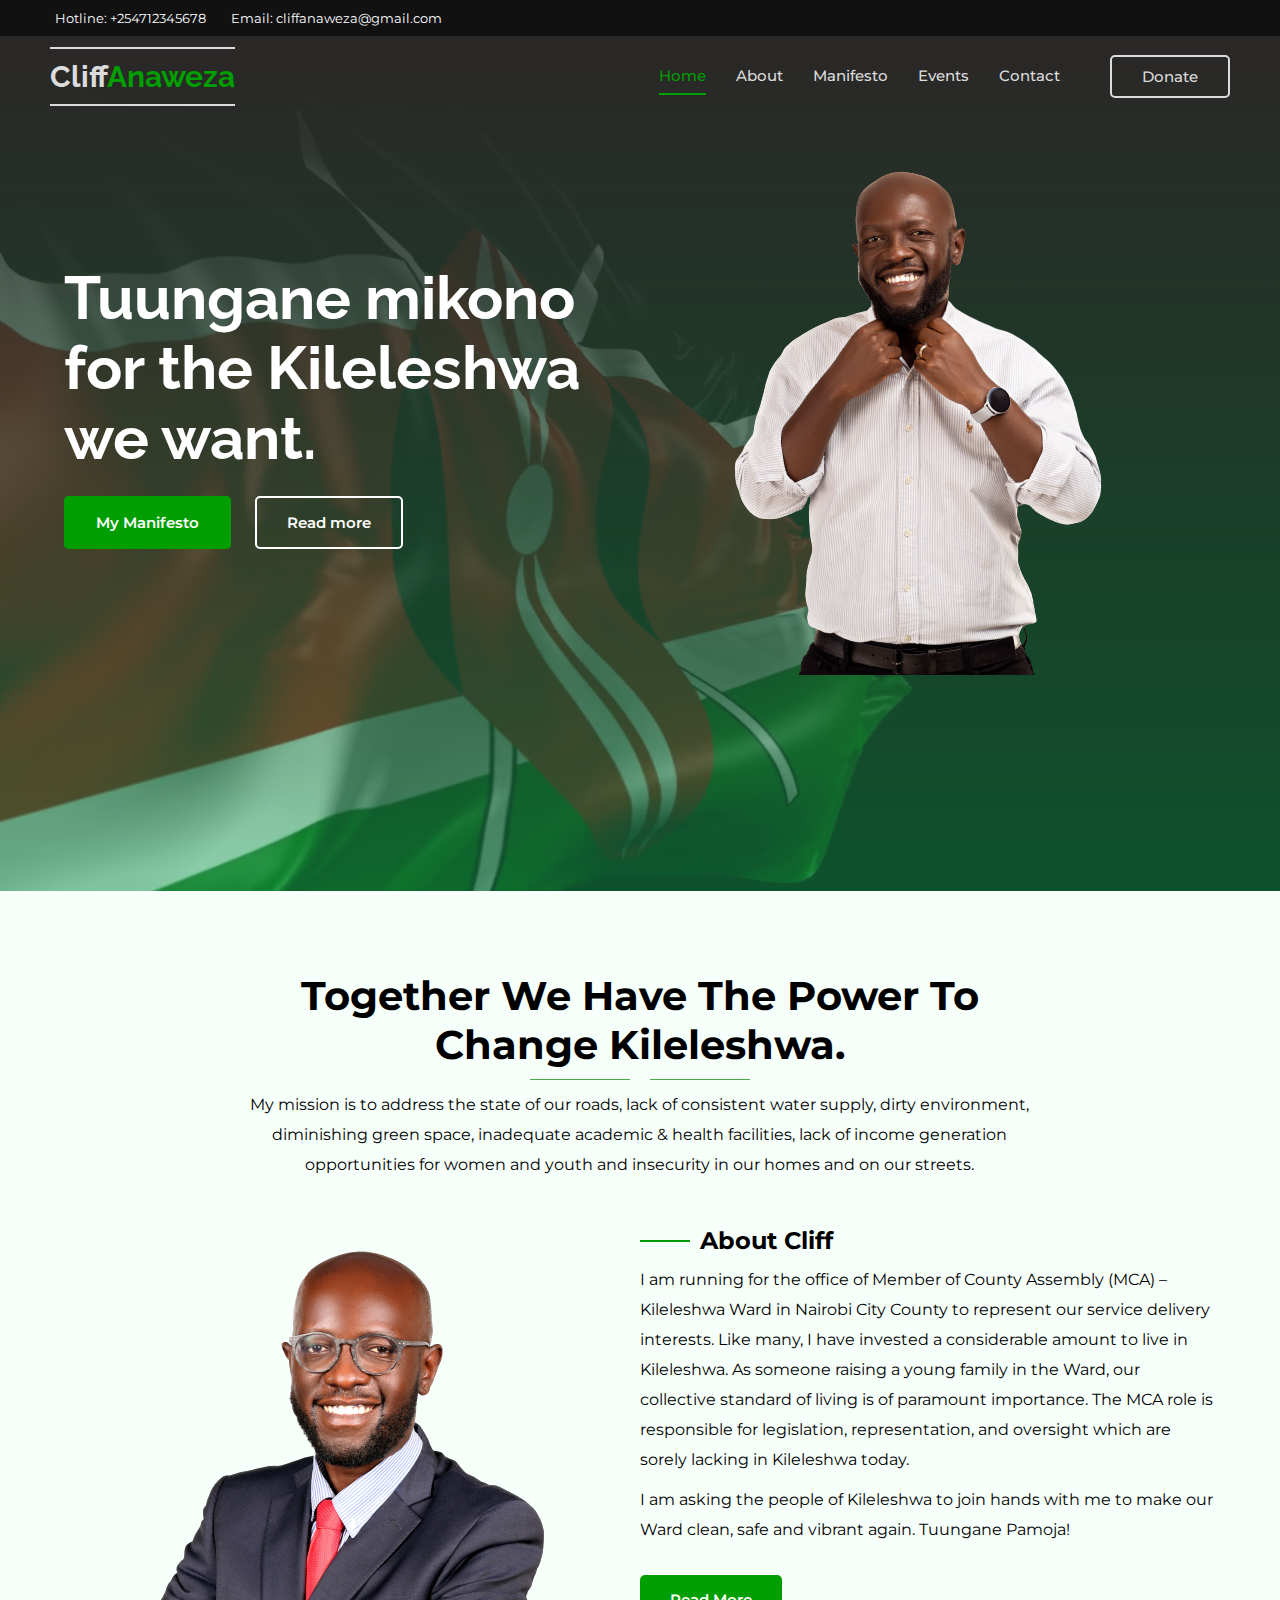
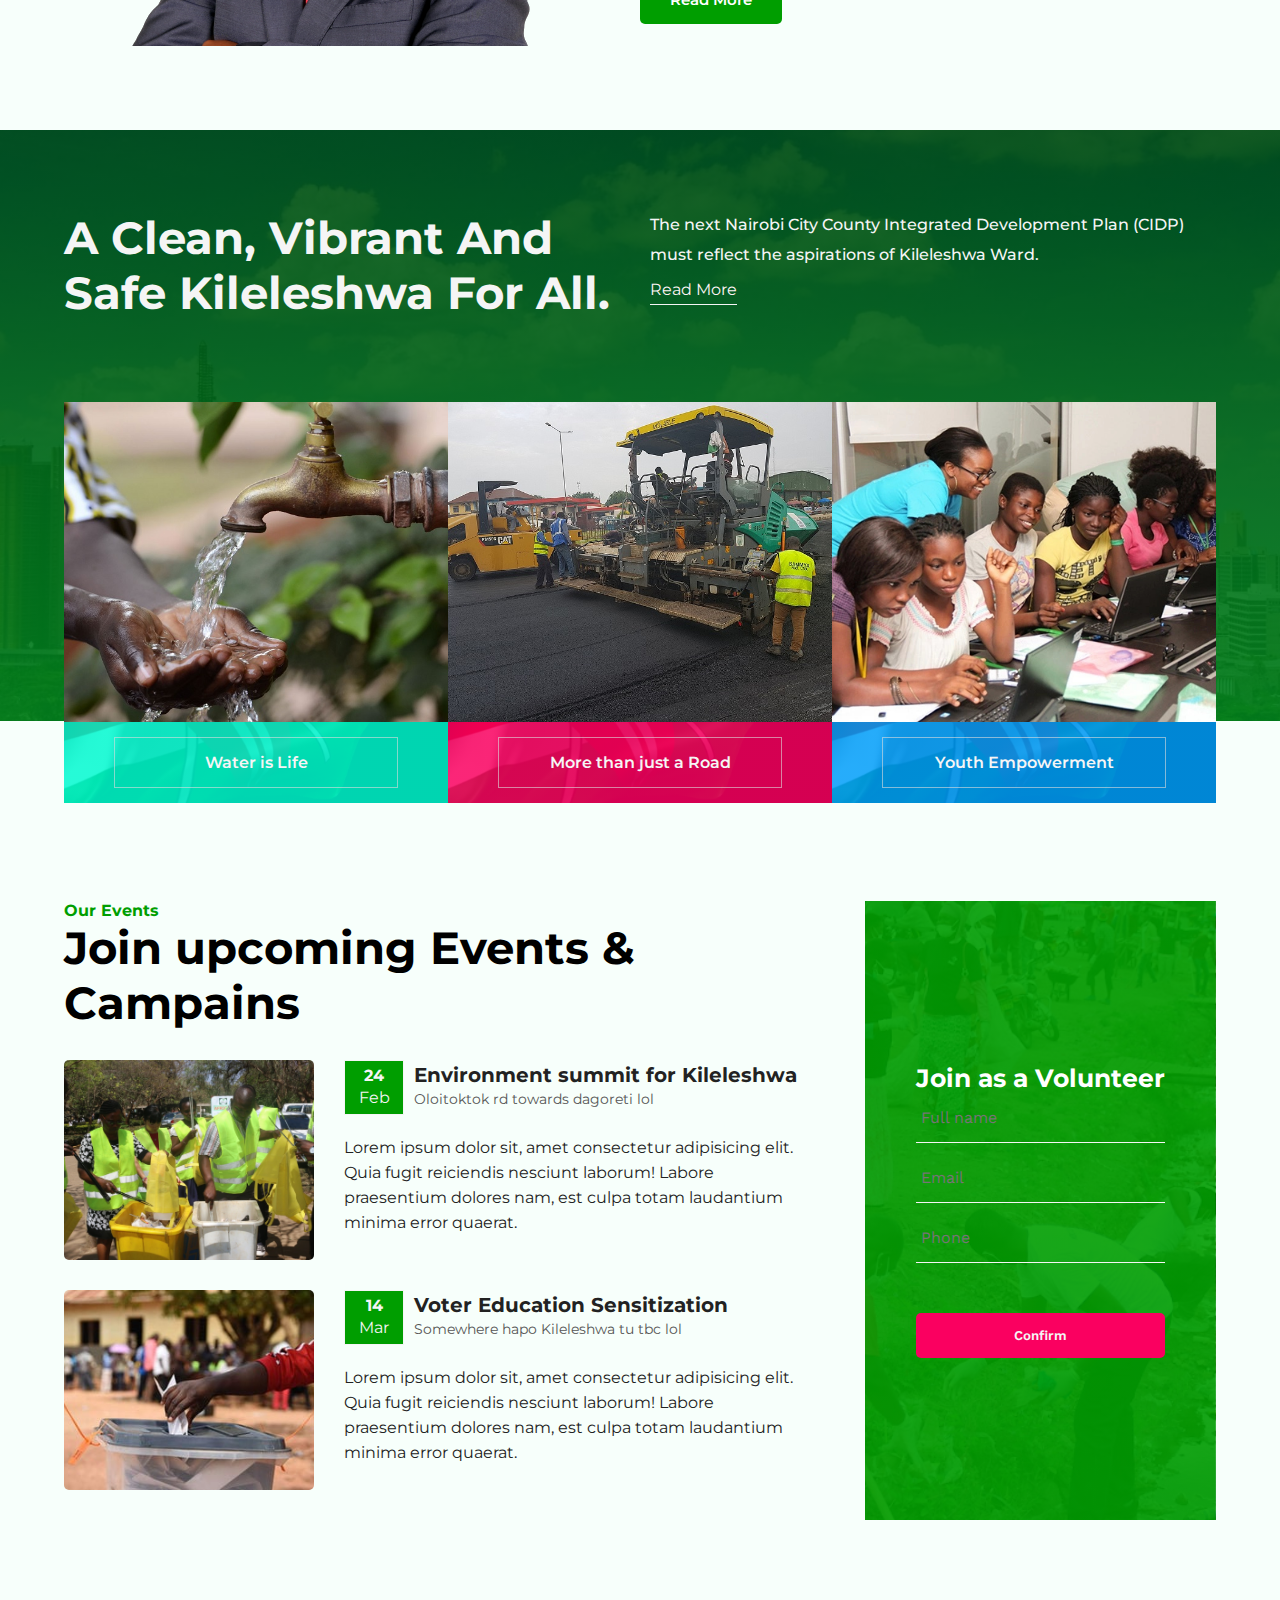
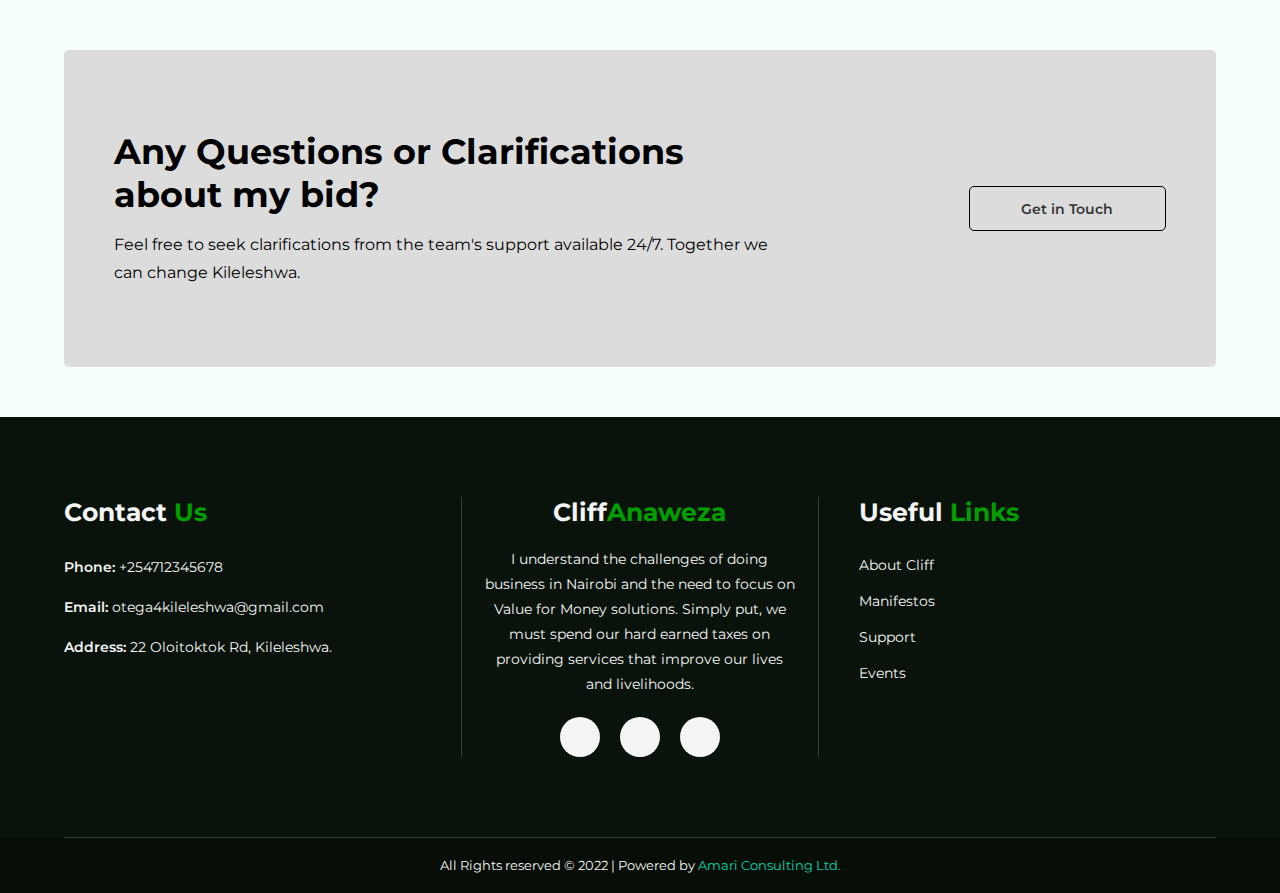
==== index.html @ 1479aec9 "Site upload" ====
<!DOCTYPE html>
<html lang="en">
<head>
    <meta charset="UTF-8">
    <meta http-equiv="X-UA-Compatible" content="IE=edge">
    <meta name="viewport" content="width=device-width, initial-scale=1.0">
    <title>Otega Anaweza</title>
    <link rel="stylesheet" href="Css/home.css">
    <link rel="stylesheet" href="https://unicons.iconscout.com/release/v4.0.0/css/line.css">
</head>
<body>
       <div class="topbar">
              <div class="left-content">
                     <div class="hotline">
                            <span><i class="uil uil-phone"></i></span>
                            <p>Hotline: +254712345678</p>
                     </div>
                     <div class="email">
                            <span><i class="uil uil-envelope"></i></span>
                            <p>Email: cliffanaweza@gmail.com</p>
                     </div>
              </div>
              <div class="right-content">
                     <ul>
                          <li><a href=""><i class="uil uil-facebook-f"></i></a></li>
                          <li><a href=""><i class="uil uil-twitter"></i></a></li>
                          <li><a href=""><i class="uil uil-instagram"></i></a></li>
                     </ul>
              </div>
       </div>
      <div class="donate-container">
             <div class="donate-modal">
                    <div class="close-btn">
                           <i class="uil uil-times"></i>
                    </div>
                    <div class="modal-image-section">
                           <img src="src/mpesa.png" alt="">
                    </div>
                    <div class="modal-description">
                           <h2>You can Contribute through the following Mpesa Till Number:</h2>
                            <h1>9041267</h1>
                    </div>
             </div>
      </div>
       <div class="landing">
             <header>
                 <div class="logo">
                         <h2>Cliff<span>Anaweza</span></h2>
                 </div>
                 <nav>
                        <ul>
                            <li class="active"><a href="">Home</a></li>
                            <li><a href="about.html">About</a></li>
                            <li><a href="manifestos.html">Manifesto</a></li>
                            <li><a href="events.html">Events</a></li>
                            <li><a href="contact.html">Contact</a></li>

                        </ul>

                        <div class="donate-btn">
                               <a href="#">Donate</a>
                        </div>
                 </nav>
                 <div class="navTrigger">
                    <i></i>
                    <i></i>
                    <i></i>
                 </div>
            </header>

            <div class="landing-content">
                    <div class="landing-content-inner">
                        <div class="content-column">
                              <div class="content-column-inner">
                                    <h1>Tuungane mikono for the Kileleshwa we want.</h1>
                                    <div class="action-btns">
                                            <a class="manifesto" href="manifestos.html">My Manifesto</a>
                                            <a class="read" href="about.html">Read more</a>
                                    </div>
                              </div>

                        </div>
                        <div class="content-column-image">
                            <img src="src/cliff-1.png" alt="">
                        </div>
                    </div>
            </div>
       </div>

       <section id="intro">
             <div class="inner-row">
                    <div class="header-title">
                            <h2>Together we have the power to change Kileleshwa.</h2>
                            <div class="line-separator">
                                   <span></span>
                                   <i class="uil uil-bookmark"></i>
                                   <span></span>
                            </div>
                            <p>My mission is to address the state of our roads, lack of consistent water supply, dirty environment, diminishing green space, inadequate academic & health facilities, lack of income generation opportunities for women and youth and insecurity in our homes and on our streets.</p>
                    </div>
                    <div class="intro-content-row">
                           <div class="image-column">
                                  <img src="src/cliff-2.png" alt="">
                           </div>
                           <div class="description-column">
                                  <div class="description-column-inner">
                                         <div class="intro-text">
                                                <span></span>
                                                <h2>About Cliff</h2>
                                         </div>
                                         <p>I am running for the office of Member of County Assembly (MCA) – Kileleshwa Ward in Nairobi City County to represent our service delivery interests. Like many, I have invested a considerable amount to live in Kileleshwa. As someone raising a young family in the Ward, our collective standard of living is of paramount importance. The MCA role is responsible for legislation, representation, and oversight which are sorely lacking in Kileleshwa today.
                                         </p>
                                         <p>I am asking the people of Kileleshwa to join hands with me to make our Ward clean, safe and vibrant again. Tuungane Pamoja!</p>

                                         <div class="btn-section">
                                                <a href="about.html">Read More <span><i class="uil uil-arrow-right"></i></span></a>
                                         </div>
                                  </div>
                           </div>
                    </div>
             </div>
       </section>

       <section id="manifestos">
              <div class="inner-row">
                      <div class="top-part">
                             <h2>A clean, vibrant and safe Kileleshwa for all.</h2>
                             <div class="right-side">
                                    <p>The next Nairobi City County Integrated
                                          Development Plan (CIDP) must reflect the
                                          aspirations of Kileleshwa Ward.</p>
                                     <div class="btn-side">
                                            <a href="">Read More <span><i class="uil uil-arrow-right"></i></span></a>
                                     </div>
                             </div>
                      </div>
                      <div class="below-part">
                             <div class="manifesto-column">
                                    <div class="manifesto-image">
                                           <img src="src/manifesto-1.jpg" alt="">
                                    </div>
                                    <div class="manifesto-title">
                                           <a href="manifestos.html">Water is Life</a>
                                    </div>
                             </div>
                             <div class="manifesto-column">
                                   <div class="manifesto-image">
                                          <img src="src/manifesto-2.jpg" alt="">
                                   </div>
                                   <div class="manifesto-title">
                                          <a href="manifestos.html">More than just a Road</a>
                                   </div>
                            </div>
                            <div class="manifesto-column">
                                   <div class="manifesto-image">
                                          <img src="src/manifesto-3.jpg" alt="">
                                   </div>
                                   <div class="manifesto-title">
                                          <a href="manifestos.html">Youth Empowerment</a>
                                   </div>
                            </div>
                      </div>
              </div>
       </section>
       <section id="events">
              <div class="inner-row">
                     <div class="events-content-row">
                            <div class="events-column">
                                   <div class="events-intro">
                                          <h4>Our Events</h4>
                                          <h1>Join upcoming Events & Campains</h1>
                                   </div>
                                   <div class="event-moja">
                                          <div class="image-side">
                                                <img src="src/event-2.jpg.crdownload" alt="">
                                          </div>
                                          <div class="description-side">
                                                 <div class="description-head">
                                                         <div class="date">
                                                                <h4>24</h4>
                                                                <p>Feb</p>
                                                         </div>
                                                         <a href="events.html" class="head-title">
                                                                <h3>Environment summit for Kileleshwa</h3>
                                                                <p>Oloitoktok rd towards dagoreti lol</p>
                                                         </a>
                                                 </div>
                                                 <p>Lorem ipsum dolor sit, amet consectetur adipisicing elit. Quia fugit reiciendis nesciunt laborum! Labore praesentium dolores nam, est culpa totam laudantium minima error quaerat.</p>
                                          </div>
                                   </div>
                                   <div class="event-moja">
                                          <div class="image-side">
                                                <img src="src/event-1.jpg" alt="">
                                          </div>
                                          <div class="description-side">
                                                 <div class="description-head">
                                                         <div class="date">
                                                                <h4>14</h4>
                                                                <p>Mar</p>
                                                         </div>
                                                         <a href="events.html" class="head-title">
                                                                <h3>Voter Education Sensitization</h3>
                                                                <p>Somewhere hapo Kileleshwa tu tbc lol</p>
                                                         </a>
                                                 </div>
                                                 <p>Lorem ipsum dolor sit, amet consectetur adipisicing elit. Quia fugit reiciendis nesciunt laborum! Labore praesentium dolores nam, est culpa totam laudantium minima error quaerat.</p>
                                          </div>
                                   </div>
                            </div>

                            <div class="volunteer-section">
                                  <div class="volunteer-inner">
                                   <h3>Join as a Volunteer</h3>
                                   <div class="volunteer-form">
                                          <form action="" method="post">
                                                 <div class="form-row">
                                                        <input type="text" class='form-control' placeholder="Full name">
                                                 </div>
                                                 <div class="form-row">
                                                        <input type="email" class='form-control' placeholder="Email">
                                                 </div>
                                                 <div class="form-row">
                                                        <input type="text" class='form-control' placeholder="Phone">
                                                 </div>
                                                 <div class="form-submit">
                                                        <button type="submit">Confirm</button>
                                                 </div>
                                          </form>
                                   </div>
                                  </div>
                            </div>
                     </div>
              </div>
       </section>

       <section id="contact-action">
              <div class="inner-row">
                      <div class="contact-action-content">
                             <div class="action-inner">
                                   <h2>Any Questions or Clarifications about my bid?</h2>
                                   <p>Feel free to seek clarifications from the team's support available 24/7. Together we can change Kileleshwa.</p>
                             </div>

                             <div class="btn-submit">
                                    <a href="contact.html">Get in Touch</a>
                             </div>
                      </div>
              </div>
       </section>

       <footer>
              <div class="inner-row">
                     <div class="footer-content">
                            <div class="footer-column">
                                   <h2>Contact <span>Us</span></h2>
                                   <p><span>Phone: </span>+254712345678</p>
                                   <p><span>Email: </span>otega4kileleshwa@gmail.com</p>
                                   <p><span>Address: </span>22 Oloitoktok Rd, Kileleshwa.</p>
                            </div>
                            <div class="footer-column">
                                   <h2>Cliff<span>Anaweza</span></h2>
                                   <p>I understand the challenges of doing business in Nairobi and the need to focus on Value for Money solutions. Simply put, we must spend our hard earned taxes on providing services that improve our lives and livelihoods.</p>
                                   <div class="social-media">
                                          <ul>
                                                 <li><a href=""><i class="uil uil-facebook-f"></i></a></li>
                                                 <li><a href=""><i class="uil uil-twitter"></i></a></li>
                                                 <li><a href=""><i class="uil uil-instagram"></i></a></li>
                                          </ul>
                                   </div>
                            </div>
                            <div class="footer-column">
                                   <h2>Useful <span>Links</span></h2>
                                   <div class="useful-links">
                                          <ul>
                                                 <li><a href="about.html">About Cliff</a></li>
                                                 <li><a href="manifestos.html">Manifestos</a></li>
                                                 <li><a href="contact.html">Support</a></li>
                                                 <li><a href="events.html">Events</a></li>
                                          </ul>
                                   </div>
                            </div>
                     </div>
              </div>
       </footer>
       <div class="copyright-section">
              <p>All Rights reserved &copy; 2022 | Powered by <a href="https://www.amariconsult.com/">Amari Consulting Ltd.</a></p>
       </div>
       <script src="Js/main.js"></script>
</body>
</html>
---- Css/home.css ----
@import url('https://fonts.googleapis.com/css2?family=Montserrat:wght@400;500;600&family=Raleway:wght@600;700&family=Work+Sans:wght@300;400;500&display=swap');

*{
    margin:0;
    padding:0;
    box-sizing: border-box;
}
body{
    font-family: "Montserrat";
    background:rgb(247, 255, 251);
}
ul{
    list-style: none;
}
a{
    text-decoration: none;
}


.topbar{
    background:#111;
    display:flex;
    justify-content: space-between;
    color:white;
    align-items: center;
    padding:10px 50px;
}
.topbar .left-content{
    display:flex;
    gap:20px;
}
.left-content .hotline,
.left-content .email{
    display: flex;
    align-items: center;
    gap: 5px;
}
.left-content span{
    font-size:20px;
}
.left-content p{
    font-size:13px;
}

.right-content ul{
    display:flex;
    gap:20px;
}
.right-content ul li a{
    color:whitesmoke;
}

header{
    width:100%;
    height:80px;
    padding:0 50px;
    display:flex;
    justify-content: space-between;
    position:relative;
}

header.onScroll{
    width:100%;
    height:90px;
    padding:0 50px;
    display:flex;
    justify-content: space-between;
    background:rgba(26, 23, 23, 0.97);
    position:fixed;
    top:0;
    z-index:9;
    box-shadow: 0px 1px 3px -1px rgb(56, 54, 54);
}
header .logo{
    height:80px;
    display:flex;
    align-items: center;
}
header .logo h2{
    font-family: "Raleway";
    border-top: 2px solid;
    border-bottom: 2px solid;
    padding:10px 0;
    font-size:30px;
    font-weight: bold;
    color:gainsboro;
}
.logo h2 span{
    color:rgb(0, 158, 0);
}

.landing{
    width:100%;
    height:95vh;
    background:linear-gradient(rgba(44, 40, 40, 0.97), rgba(27, 163, 88, 0.5)), url("../src/flag.png") no-repeat;
    background-position: center;
    background-size: cover;
    overflow: hidden;
}

header nav{
    display:flex;
    gap:50px;
    align-items: center;
}
header nav ul{
    display:flex;
    gap: 30px;
   line-height: 80px;
}
header nav ul li a{
    color:gainsboro;
    font-weight: 500;
    font-size:15px;
    position: relative;
}
header nav ul li a:hover,
header nav ul li.active a{
    color:rgb(0, 158, 0);
}

header nav ul li a::after{
    content:"";
    width:0;
    height:2px;
    display:block;
    background:rgb(0, 158, 0);
    position:absolute;
    bottom:-10px;
}
header nav ul li a:hover::after{
    width:100%;
    transition:all 0.5s ease;
    -webkit-transition:all 0.5s ease;
    -moz-transition:all 0.5s ease;
    -ms-transition:all 0.5s ease;
    -o-transition:all 0.5s ease;
}
header nav ul li.active a::after{
    width:100%;
}
header nav .donate-btn{
    border:2px solid gainsboro;
    border-radius: 5px;
    -webkit-border-radius: 5px;
    -moz-border-radius: 5px;
    -ms-border-radius: 5px;
    -o-border-radius: 5px;
    cursor: pointer;
    transition: background 0.5s ease-in-out;
    -webkit-transition: background 0.5s ease-in-out;
    -moz-transition: background 0.5s ease-in-out;
    -ms-transition: background 0.5s ease-in-out;
    -o-transition: background 0.5s ease-in-out;
}
.donate-btn:hover{
    background:rgb(0, 158, 0);
    border:2px solid rgb(0, 158, 0);
}
.donate-btn a{
    padding:10px 30px;
    display:block;
    font-size:15px;
    color:gainsboro;
    font-weight: 500;
}

.donate-container{
    position:fixed;
    top:0;
    left:0;
    bottom:0;
    right:0;
    background:linear-gradient(rgba(214, 214, 214, 0.8),rgba(199, 199, 199, 0.8));
    display:none;
    justify-content: center;
    align-items: center;
    z-index: 99;
}
.donate-container .donate-modal{
    display:grid;
    grid-template-columns: repeat(2,1fr);
    width:600px;
    height:400px;
    background:#fff;
    border-radius: 10px;
    -webkit-border-radius: 10px;
    -moz-border-radius: 10px;
    -ms-border-radius: 10px;
    -o-border-radius: 10px;
    position:relative;
}
.donate-modal .modal-image-section,
.donate-modal {
    display:flex;
    align-items: center;
}
.donate-modal .modal-image-section img{
    width:100%;
}
.donate-modal .close-btn{
     position:absolute;
     right:10px;
     top:10px;
     cursor: pointer;
}
.donate-modal .close-btn i{
    font-size:25px;
}
.donate-modal .modal-description{
     padding:0 20px;
}
.donate-modal .modal-description h2{
    font-size: 18px;
    margin-bottom: 10px;
}
.donate-modal .modal-description h1{
    color:rgb(0, 158, 0);
}

@media(max-width:700px){
    .donate-container .donate-modal{
        width:90%;
        grid-template-columns: repeat(1,1fr);
    }
    .donate-modal .modal-image-section img{
        width:40%;
        margin:auto;
    }
    .donate-modal .modal-description{
        padding:0;
        text-align: center;
        width:90%;
        margin:auto;
    }
}




.landing-content{
    height:100%;
    overflow: hidden;
}
.landing-content .content-column-image{
    text-align: center;
}
.landing-content-inner{
    width:90%;
    margin:auto;
    display:grid;
    grid-template-columns: repeat(2,1fr);
}
.landing-content .content-column{
    display:flex;
    align-items: center;
}
.landing-content .content-column h1{
    font-size:60px;
    font-family: "Raleway";
    color:rgb(255, 255, 255);
}
.content-column .action-btns{
    display:block;
    margin-top:40px;
}
.action-btns a{
    padding:15px 30px;
    margin-right: 20px;
    border-radius: 5px;
    -webkit-border-radius: 5px;
    -moz-border-radius: 5px;
    -ms-border-radius: 5px;
    -o-border-radius: 5px;
    color:white;
    font-size:15px;
}
.action-btns .manifesto{
    background: rgb(0, 158, 0);
    border:2px solid rgb(0, 158, 0);
    font-weight: 600;
    transition:all 0.5s ease;
    -webkit-transition:all 0.5s ease;
    -moz-transition:all 0.5s ease;
    -ms-transition:all 0.5s ease;
    -o-transition:all 0.5s ease;
}
.action-btns .read{
    border:2px solid rgb(255, 255, 255);
    font-weight: 600;
    transition:all 0.5s ease;
    -webkit-transition:all 0.5s ease;
    -moz-transition:all 0.5s ease;
    -ms-transition:all 0.5s ease;
    -o-transition:all 0.5s ease;
}
.action-btns .manifesto:hover{
    border:2px solid rgb(255, 255, 255);
    background:transparent;
}
.action-btns .read:hover{
    background: rgb(0, 158, 0);
    border:2px solid rgb(0, 158, 0);
}

.navTrigger{
    cursor: pointer;
    width:30px;
    height:25px;
    margin:auto;
    position:absolute;
    right:20px;
    top:30px;
    display: none;
    z-index:99;
}
.navTrigger i{
    background:#fff;
    width:100%;
    content: "";
    display:block;
    height:4px;
    border-radius: 2px;
    -webkit-border-radius: 2px;
    -moz-border-radius: 2px;
    -ms-border-radius: 2px;
    -o-border-radius: 2px;
}
.navTrigger i:nth-child(1){
    animation:outTp 0.8s backwards;
    -webkit-animation:outTp 0.8s backwards;
    animation-direction: reverse;
}
.navTrigger i:nth-child(2){
    margin:5px 0;
    animation:outMd 0.8s backwards;
    -webkit-animation:outMd 0.8s backwards;
    animation-direction: reverse;
}
.navTrigger i:nth-child(3){
    animation:outBtm 0.8s backwards;
    -webkit-animation:outBtm 0.8s backwards;
    animation-direction: reverse;
}
.navTrigger.active i:nth-child(1) {
    -webkit-animation: inTp 0.8s forwards;
    animation: inTp 0.8s forwards;
}

.navTrigger.active i:nth-child(2) {
    -webkit-animation: inMd 0.8s forwards;
    animation: inMd 0.8s forwards;
}

.navTrigger.active i:nth-child(3) {
    -webkit-animation: inBtm 0.8s forwards;
    animation: inBtm 0.8s forwards;
}
/*Keyframes*/
@keyframes inMd {
    50% {
        transform: rotate(0deg);
    }
    100% {
        transform: rotate(45deg);
    }
}

@keyframes outMd {
    50% {
        transform: rotate(0deg);
    }
    100% {
        transform: rotate(45deg);
    }
}

@keyframes inTp {
    0% {
        transform: translateY(0px) rotate(0deg);
    }
    50% {
        transform: translateY(9px) rotate(0deg);
    }
    100% {
        transform: translateY(9px) rotate(135deg);
    }
}

@keyframes outTp {
    0% {
        transform: translateY(0px) rotate(0deg);
    }
    50% {
        transform: translateY(9px) rotate(0deg);
    }
    100% {
        transform: translateY(9px) rotate(135deg);
    }
}


@keyframes inBtm {
    0% {
        transform: translateY(0px) rotate(0deg);
    }
    50% {
        transform: translateY(-9px) rotate(0deg);
    }
    100% {
        transform: translateY(-9px) rotate(135deg);
    }
}

@keyframes outBtm {
    0% {
        transform: translateY(0px) rotate(0deg);
    }
    50% {
        transform: translateY(-9px) rotate(0deg);
    }
    100% {
        transform: translateY(-9px) rotate(135deg);
    }
}

@media(max-width:920px){
    .navTrigger{
        display:block;
    }
    .landing-content-inner{
        grid-template-columns: repeat(1,1fr);
    }
    .landing-content .content-column{
        text-align: center;
        padding-top:80px;
    }

    header nav{
         position:fixed;
         top:0;
         bottom: 0;
         right:0;
         left:0;
         background:#111;
         justify-content: center;
         flex-direction: column;
         opacity: 0;
         z-index:-1;
    }
    header nav.show{
         opacity: 1;
         z-index: 9;
         transition:opacity 0.5s ease;
         -webkit-transition:opacity 0.5s ease;
         -moz-transition:opacity 0.5s ease;
         -ms-transition:opacity 0.5s ease;
         -o-transition:opacity 0.5s ease;
}
    header nav ul{
        display:block;
        text-align: center;
    }
    header nav ul li a::after{
        display: flex;
        justify-content: center;
        left:50%;
        transform:translateX(-50%)    ;
        -webkit-transform:translateX(-50%)    ;
        -moz-transform:translateX(-50%)    ;
        -ms-transform:translateX(-50%)    ;
        -o-transform:translateX(-50%)    ;
}
}

@media(max-width:600px){
    header .logo h2{
        font-size:20px;
        border-top: 1px solid;
        border-bottom: 1px solid;
    }
    .topbar{
        display:none;
    }
    .landing-content .content-column h1{
        font-size:40px;
    }
    .landing-content .content-column-image,
    .content-column-image img{
        width:100%;
    }
    .landing-content .content-column{
        text-align: center;
        padding-top:40px;
    }
    .content-column .action-btns{
        margin-top: 20px;
    }
    .action-btns a{
        display:block;
        width:150px;
        margin:10px auto;
        font-size:12px;
    }
}
#intro{
    padding:80px 0;
}
.inner-row{
    width:90%;
    margin:auto;
}

.header-title{
    text-align: center;
}
.header-title h2{
    font-size: 40px;
    text-transform: capitalize;
    width:800px;
    margin:auto;
}
.line-separator{
    display:flex;
    align-items: center;
    justify-content: center;
    margin:10px 0;
}
.line-separator span{
    width:100px;
    height:1px;
    background:rgba(0, 128, 0, 0.7);;
    border-radius: 50px;
    -webkit-border-radius: 50px;
    -moz-border-radius: 50px;
    -ms-border-radius: 50px;
    -o-border-radius: 50px;
}
.line-separator i{
    color:rgba(0, 128, 0, 0.7);
    margin:0 10px;
}
.header-title p{
    width:70%;
    margin:auto;
    line-height: 30px;
}

.intro-content-row{
    display: grid;
    grid-template-columns: repeat(2,1fr);
    margin-top: 20px;
}
.intro-content-row .image-column{
    text-align: center;
}
.intro-content-row .description-column{
    display:flex;
    align-items: center;
}
.description-column .intro-text{
    display:flex;
    align-items:center;
    gap:10px;
}
.intro-text span{
    width:50px;
    height:2px;
    background:rgb(0, 158, 0);
}
.description-column p{
    font-size:16px;
    line-height: 30px;
    margin-top:10px;
}
.btn-section{
    display:block;
    margin-top: 30px;
}
.btn-section a{
    padding:15px 30px;
    border-radius: 5px;
    -webkit-border-radius: 5px;
    -moz-border-radius: 5px;
    -ms-border-radius: 5px;
    -o-border-radius: 5px;
    color:white;
    font-size:15px;
    background: rgb(0, 158, 0);
    font-weight: 600;
    transition:all 0.5s ease;
    -webkit-transition:all 0.5s ease;
    -moz-transition:all 0.5s ease;
    -ms-transition:all 0.5s ease;
    -o-transition:all 0.5s ease;
    display:inline-flex;
    align-items: center;
}
.btn-section a span{
    font-size: 20px;
    transition:all 0.5s linear;
    -webkit-transition:all 0.5s linear;
    -moz-transition:all 0.5s linear;
    -ms-transition:all 0.5s linear;
    -o-transition:all 0.5s linear;
}
.btn-section a:hover span{
    margin-left:5px;
}
@media(max-width:850px){
    .header-title h2{
        width:90%;
    }
    .intro-content-row{
        grid-template-columns: repeat(1,1fr);
        gap:20px;
    }
}
@media(max-width:480px){
    .intro-content-row .image-column img{
        width:100%;
    }
    .header-title h2,
    .header-title p{
        width:100%;
    }
    .intro-content-row{
        text-align: center;
    }
    .description-column .intro-text{
        justify-content: center;
    }
}

#manifestos{
    padding:20px 0 0;
    background:linear-gradient(rgba(0, 78, 17, 0.9), rgba(0,129,28,0.9)), url("../src/background-1.jpg") no-repeat;
    background-size: cover;
    background-position: center;
    position:relative;
}

.top-part{
    display: grid;
    grid-template-columns: repeat(2,1fr);
    color:whitesmoke;
    gap:20px;
    margin-top: 60px;
}
.top-part h2{
     font-size:45px;
     text-transform: capitalize;
}
.top-part .right-side p{
    font-size:16px;
    font-weight: 500;
    line-height: 30px;
    margin-bottom:10px;
}
.top-part .right-side a{
    color:rgb(255, 245, 245);
    padding-bottom:5px;
    border-bottom:1px solid whitesmoke;
}
.top-part .right-side a:hover i{
    padding-left:5px;
    transition:all 0.5s ease;
    -webkit-transition:all 0.5s ease;
    -moz-transition:all 0.5s ease;
    -ms-transition:all 0.5s ease;
    -o-transition:all 0.5s ease;
}
#manifestos img{
    width:100%;
    height: 100%;
    object-fit: cover;
    transition:all 0.5s ease;
    -webkit-transition:all 0.5s ease;
    -moz-transition:all 0.5s ease;
    -ms-transition:all 0.5s ease;
    -o-transition:all 0.5s ease;
}

.below-part{
    display:grid;
    grid-template-columns: repeat(3,1fr);
    position:relative;
    bottom:-82px;
}
.below-part .manifesto-image{
    height:320px;
    overflow: hidden;
}
.below-part .manifesto-title{
    text-align: center;
    padding:15px 50px;
}
.manifesto-title a{
    padding:15px 20px;
    border:1px solid rgba(220, 220, 220, 0.6);
    display: block;
    color:whitesmoke;
    font-weight: 600;
}
.manifesto-column:nth-child(1){
    background: linear-gradient(rgba(0, 250, 208, 0.85),rgba(0, 250, 208, 0.85)), url("../src/flag.png") no-repeat;
    background-size: cover;
    background-position: center;
}
.manifesto-column:nth-child(2){
    background: linear-gradient(rgba(250, 0, 96, 0.85),rgba(250, 0, 96, 0.85)), url("../src/flag.png") no-repeat;
    background-size: cover;
    background-position: center;
}
.manifesto-column:nth-child(3){
    background: linear-gradient(rgba(0, 158, 250, 0.85),rgba(0, 158, 250, 0.85)), url("../src/flag.png") no-repeat;
    background-size: cover;
    background-position: center;
}

.manifesto-column:hover .manifesto-image img{
    transform:scale(1.05);
    -webkit-transform:scale(1.05);
    -moz-transform:scale(1.05);
    -ms-transform:scale(1.05);
    -o-transform:scale(1.05);

}
.manifesto-column:hover{
    cursor: pointer;
}

@media(max-width:950px){
    .top-part{
        grid-template-columns: repeat(1,1fr);
    }
    .below-part{
        grid-template-columns: repeat(2,1fr);
    }
}
@media(max-width:600px){
    .top-part{
        text-align:center;
    }
    .below-part{
        grid-template-columns: repeat(1,1fr);
        gap:20px;
    }
}
#events{
    padding:80px 0;
}
.events-content-row{
    margin-top:100px;
    display:grid;
    grid-template-columns: repeat(3,1fr);
    gap:50px;
}
.events-intro h4{
    color:rgb(0, 158, 0);
}
.events-intro h1{
    font-size:45px;
    margin-bottom: 30px;
}
.events-content-row .events-column{
    grid-column: 1/3;
}
.event-moja{
    display:flex;
    gap:30px;
    margin-bottom: 30px;
}

.event-moja .image-side{
    width:250px;
    height: 200px;
    flex-shrink: 0;
    border-radius: 5px;
    -webkit-border-radius: 5px;
    -moz-border-radius: 5px;
    -ms-border-radius: 5px;
    -o-border-radius: 5px;
    overflow: hidden;
}
#events img{
    width:100%;
    height: 100%;
    object-fit: cover;
}
.event-moja .description-side .description-head{
     display:flex;
     align-items: center;
     gap:10px;
     margin-bottom:20px;
}
.description-head .date{
    width:60px;
    height:55px;
    border:1px solid;
    display: flex;
    justify-content: center;
    align-items: center;
    flex-direction: column;
    color:whitesmoke;
    background:rgb(0, 158, 0);
}
.date p{
    color:whitesmoke !important;
}
.description-head .head-title h3{
    font-size:20px;
    color:#222;
}
.description-head .head-title p{
    color:#555 !important;
    font-size:14px;
}
.event-moja .description-side p{
    line-height: 25px;
    color:#222;
}

.volunteer-section{
    padding:40px 20px;
    background:linear-gradient(rgba(0, 158, 0, 0.9),rgba(0,158,0,0.9)), url("../src/event-3.jpg") no-repeat;
    background-size: cover;
    background-position: center;
    display:flex;
    align-items: center;
    justify-content: center;
}
.volunteer-section h3{
    font-size:25px;
    color:white;
}
.volunteer-section .form-row{
    margin-bottom: 10px;
}
.form-row .form-control{
    width:100%;
    height:50px;
    background:transparent;
    border:none;
    border-bottom: 1px solid whitesmoke;
    font-family: "Work Sans";
    outline: none;
    padding-left:5px;
    color:whitesmoke;
    font-size:16px;
}
.form-submit{
    text-align: center;
    margin-top: 50px;
}
.form-submit button{
    display:block;
    width:100%;
    height:45px;
    font-weight: 600;
    font-family: "Work Sans";
    cursor: pointer;
    background:rgba(250, 0, 96);
    color:whitesmoke;
    border:none;
    border-radius: 5px;
    -webkit-border-radius: 5px;
    -moz-border-radius: 5px;
    -ms-border-radius: 5px;
    -o-border-radius: 5px;
}

@media(max-width:950px){
    .events-content-row{
        grid-template-columns: repeat(1,1fr);
    }
    .events-content-row .events-column{
        grid-column: 1/1;
    }
}
@media(max-width:600px){
    .event-moja{
        flex-direction: column;
    }
    .events-content-row{
        gap:10px;
    }
    .events-intro{
        text-align: center;
    }
    .events-intro h1,
    .top-part h2,
    .header-title h2{
        font-size:35px;
    }
}

#contact-action{
    padding:50px 0px;
}
.contact-action-content{
    background-color: gainsboro;
    padding:80px 50px;
    display:flex;
    gap:20px;
    align-items: center;
    border-radius:5px;
    -webkit-border-radius:5px;
    -moz-border-radius:5px;
    -ms-border-radius:5px;
    -o-border-radius:5px;
}
.action-inner h2{
    font-size:35px;
    width:80%;
    margin-bottom:15px;
}
.action-inner p{
    width:80%;
    line-height: 28px;
}
.btn-submit{
    width:200px;
    height:45px;
    border:1px solid;
    border-radius: 5px;
    -webkit-border-radius: 5px;
    -moz-border-radius: 5px;
    -ms-border-radius: 5px;
    -o-border-radius: 5px;
    transition:all 0.5s ease;
    -webkit-transition:all 0.5s ease;
    -moz-transition:all 0.5s ease;
    -ms-transition:all 0.5s ease;
    -o-transition:all 0.5s ease;
}
.btn-submit a{
    font-weight: 600;
    font-size:14px;
    display:block;
    width:100%;
    height:100%;
    display:flex;
    justify-content: center;
    align-items: center;
    color:#333;
}
.btn-submit:hover{
    background: rgb(0, 158, 0);
    border:2px solid rgb(0, 158, 0);
}
.btn-submit:hover a{
    color:white;
}
@media(max-width:920px){
    .contact-action-content{
        flex-direction: column;
        text-align: center;
    }
    .action-inner h2,
    .action-inner p{
        width:100%;
    }
}

footer{
    background:rgb(10, 19, 11);
    padding:80px 0;
}
.footer-content{
    display:grid;
    grid-template-columns: repeat(3,1fr);
    gap:40px;
}
.footer-column h2{
    font-size:25px;
    color:whitesmoke;
    margin-bottom: 20px;
}
.footer-column h2 span{
    color:rgb(0, 158, 0);
}
.footer-column p{
    font-size: 14px;
    line-height: 25px;
    color:whitesmoke;
}
.footer-column p span{
    font-weight: 600;
}

.footer-content .footer-column:nth-child(1) p{
    line-height: 40px;
}
.footer-content .footer-column:nth-child(2){
    text-align: center;
    border-left:1px solid rgba(236, 236, 236, 0.2);
    border-right: 1px solid rgba(236, 236, 236, 0.2);
    padding:0 20px;
}

.social-media{
    margin-top: 20px;
}
.social-media ul{
    display:flex;
    gap:20px;
    justify-content: center;
}
.social-media ul li{
    width:40px;
    height:40px;
    background-color: whitesmoke;
    border-radius: 50%;
    -webkit-border-radius: 50%;
    -moz-border-radius: 50%;
    -ms-border-radius: 50%;
    -o-border-radius: 50%;
    overflow:hidden;
}
.social-media ul li a{
    color:#111;
    display:flex;
    align-items: center;
    justify-content: center;
    height:100%;
}
.useful-links ul li{
    line-height: 35px;
}
.useful-links ul li a{
    color:whitesmoke;
    font-size:14px;
}
.useful-links ul li a:hover{
    color:rgb(0, 158, 0);
}

.copyright-section{
    text-align: center;
    padding:20px 0;
    background:rgb(7, 14, 8);
    position:relative;
}
.copyright-section::before{
    content:"";
    width:90%;
    height:1px;
    background-color: rgba(245, 245, 245, 0.2);
    display: block;
    position:absolute;
    top:0;
    left:50%;
    transform: translateX(-50%);
    -webkit-transform: translateX(-50%);
    -moz-transform: translateX(-50%);
    -ms-transform: translateX(-50%);
    -o-transform: translateX(-50%);
}
.copyright-section p{
    font-size:13px;
    color:whitesmoke;
}
.copyright-section p a{
    color:rgba(0, 250, 208, 0.85);
}

@media(max-width:768px){
    .footer-content{
        grid-template-columns: repeat(1,1fr);
    }
    .footer-content  .footer-column:nth-child(2){
        border:none;
        text-align: left;
        padding:0;
    }
    .social-media ul{
        justify-content: left;
    }
}
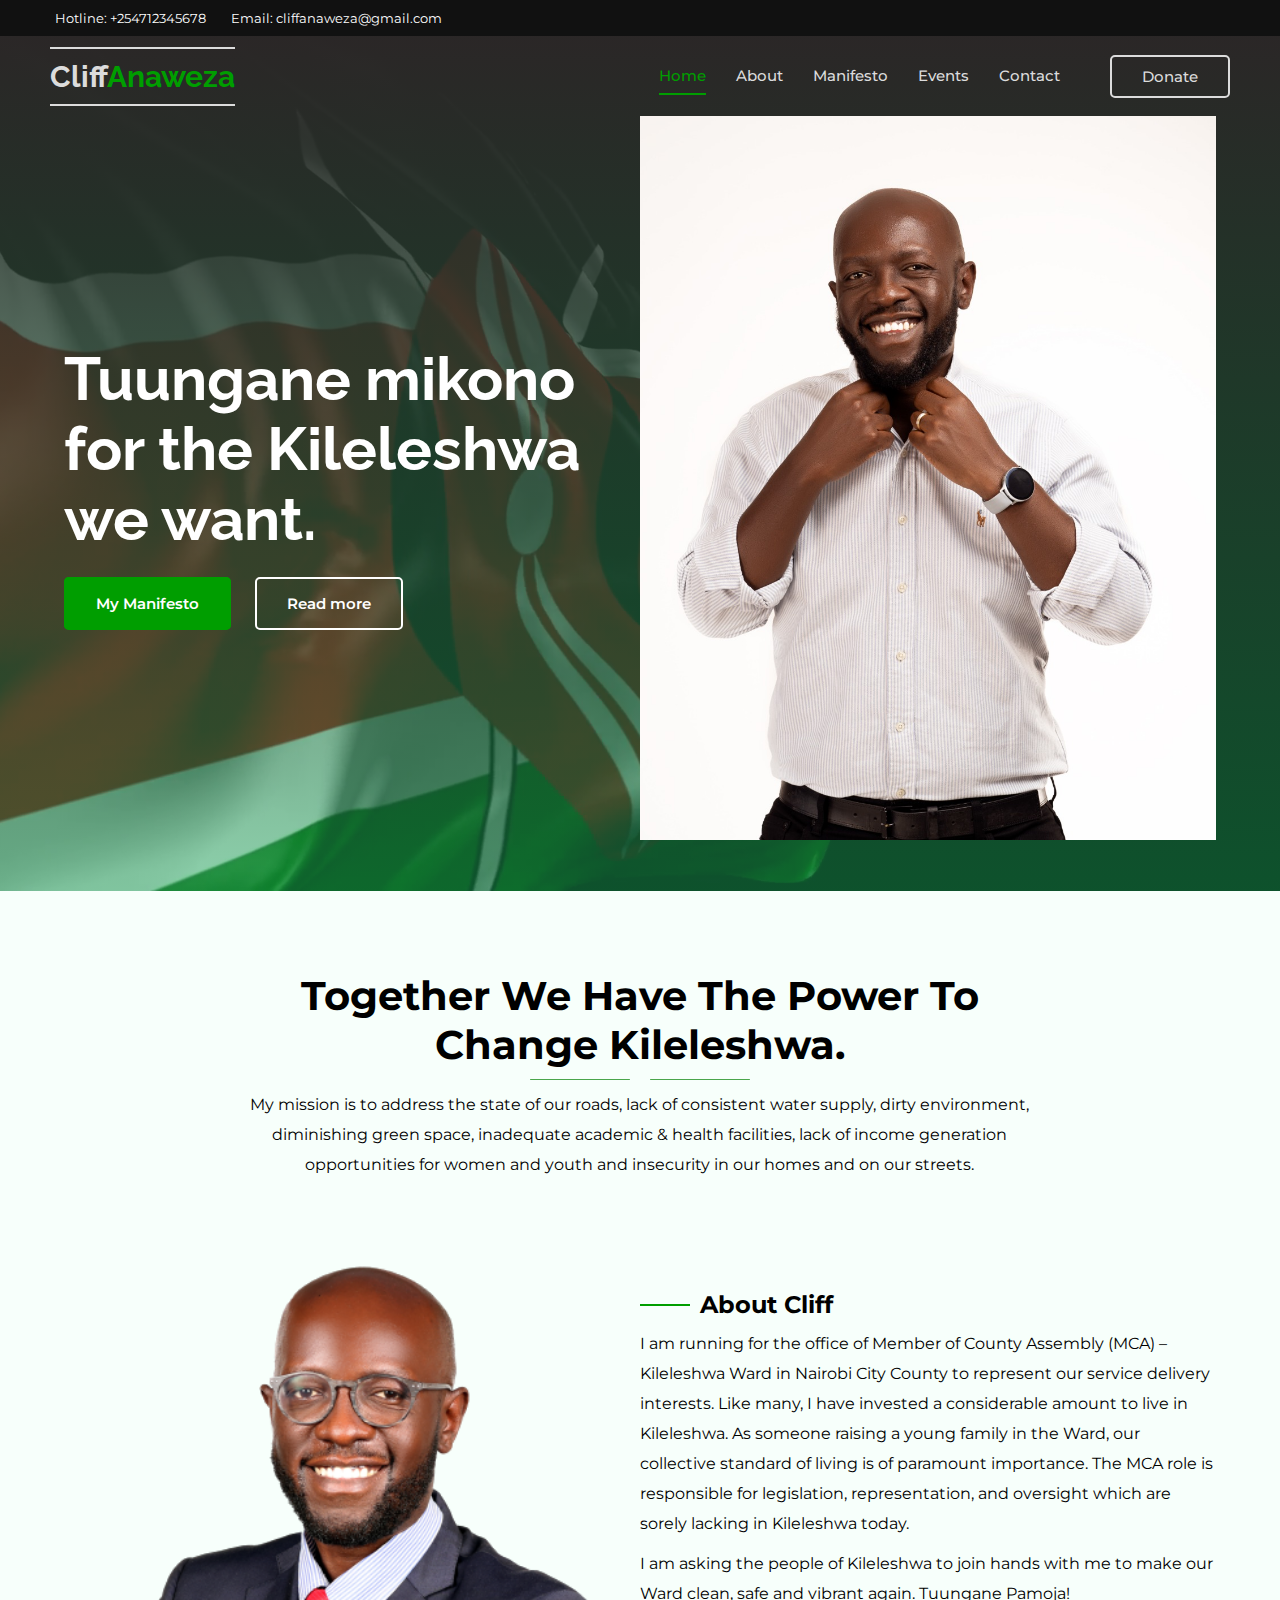
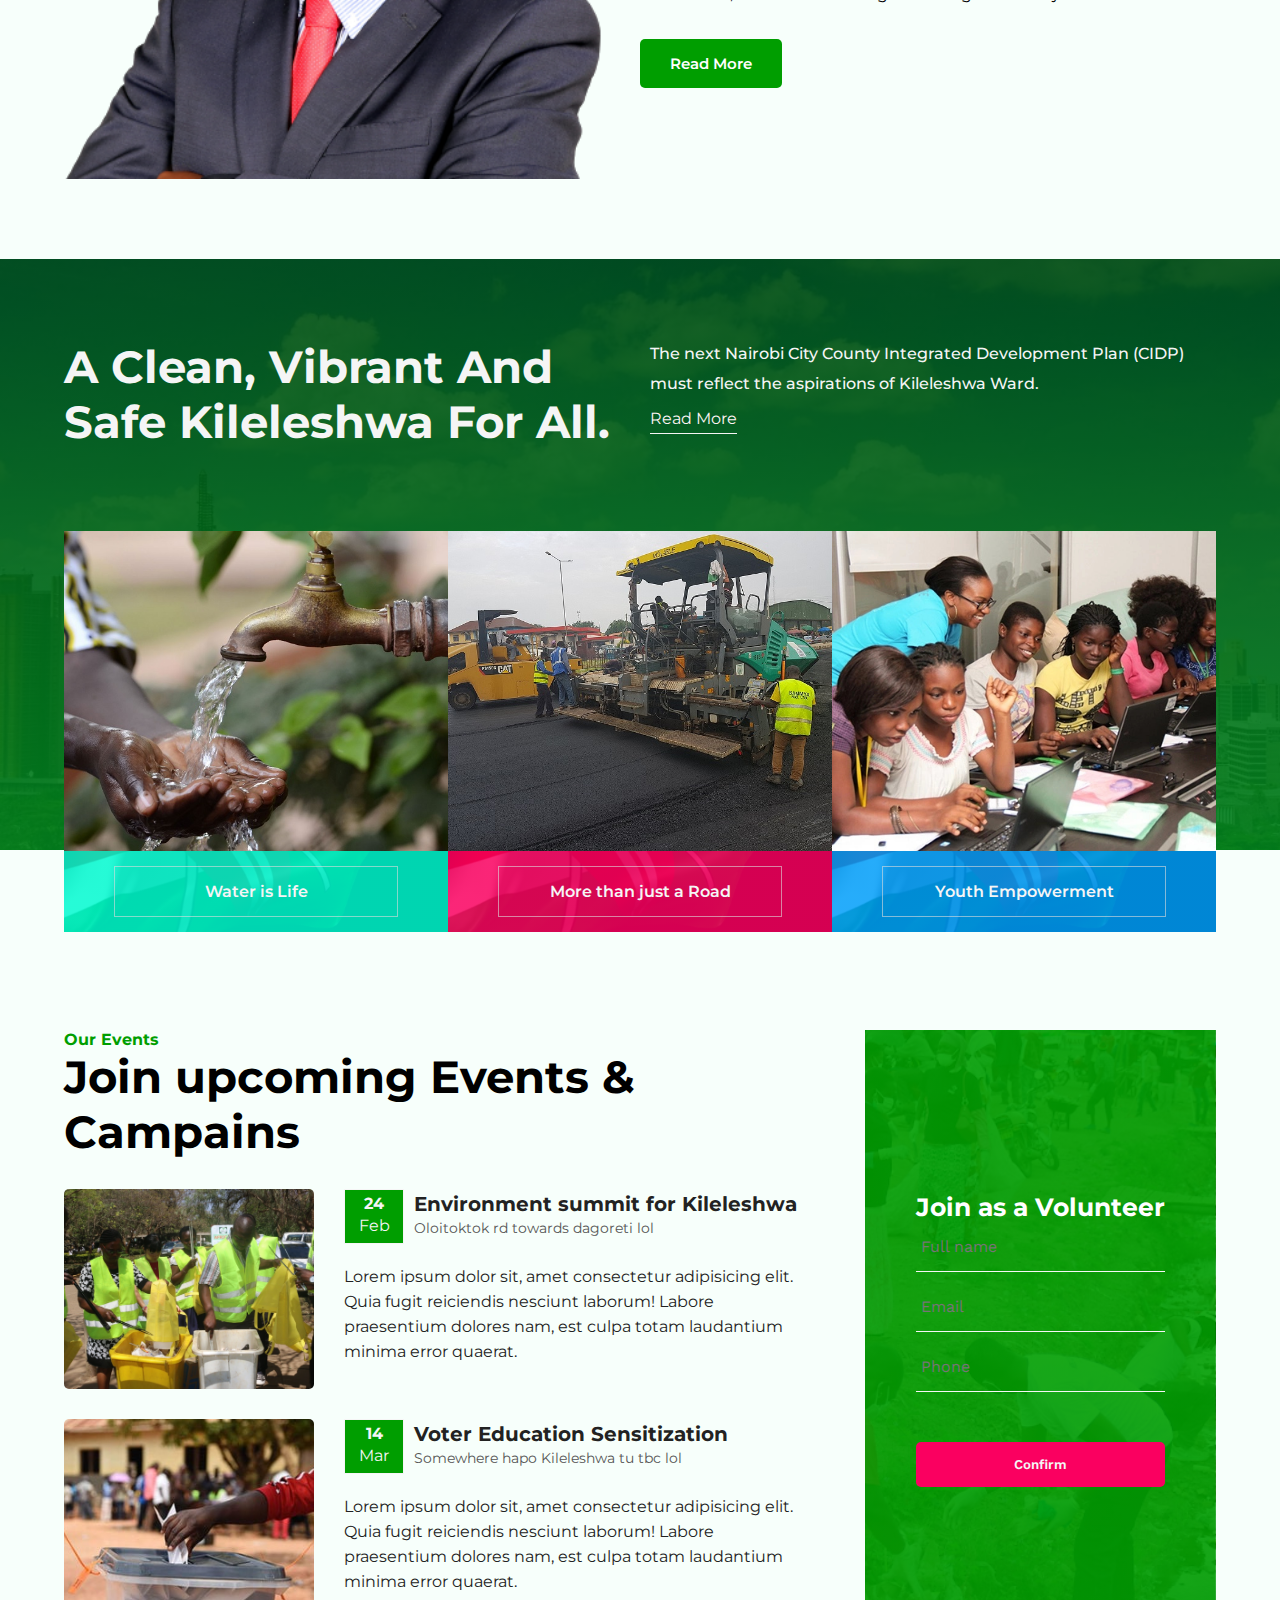
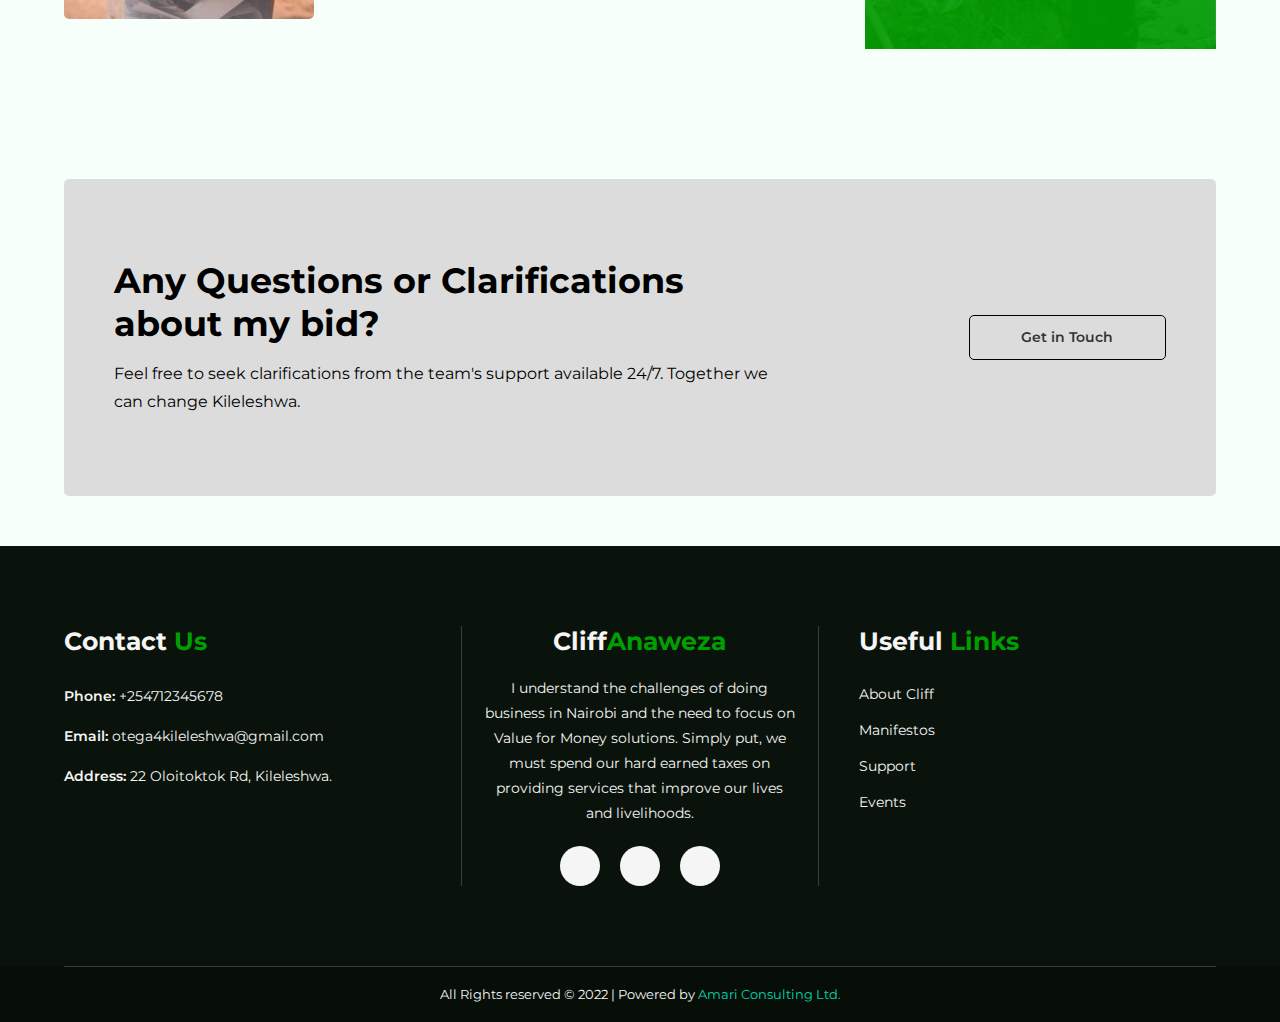
==== commit 6b8f9926: "image update" ====
--- a/index.html
+++ b/index.html
@@ -81,7 +81,7 @@
 
                         </div>
                         <div class="content-column-image">
-                            <img src="src/cliff-1.png" alt="">
+                            <img src="src/cliff-photo.jpeg" alt="">
                         </div>
                     </div>
             </div>
--- a/Css/home.css
+++ b/Css/home.css
@@ -15,7 +15,11 @@
 a{
     text-decoration: none;
 }
-
+img{
+    width:100%;
+    height:100%;
+    object-fit: cover;
+}
 
 .topbar{
     background:#111;
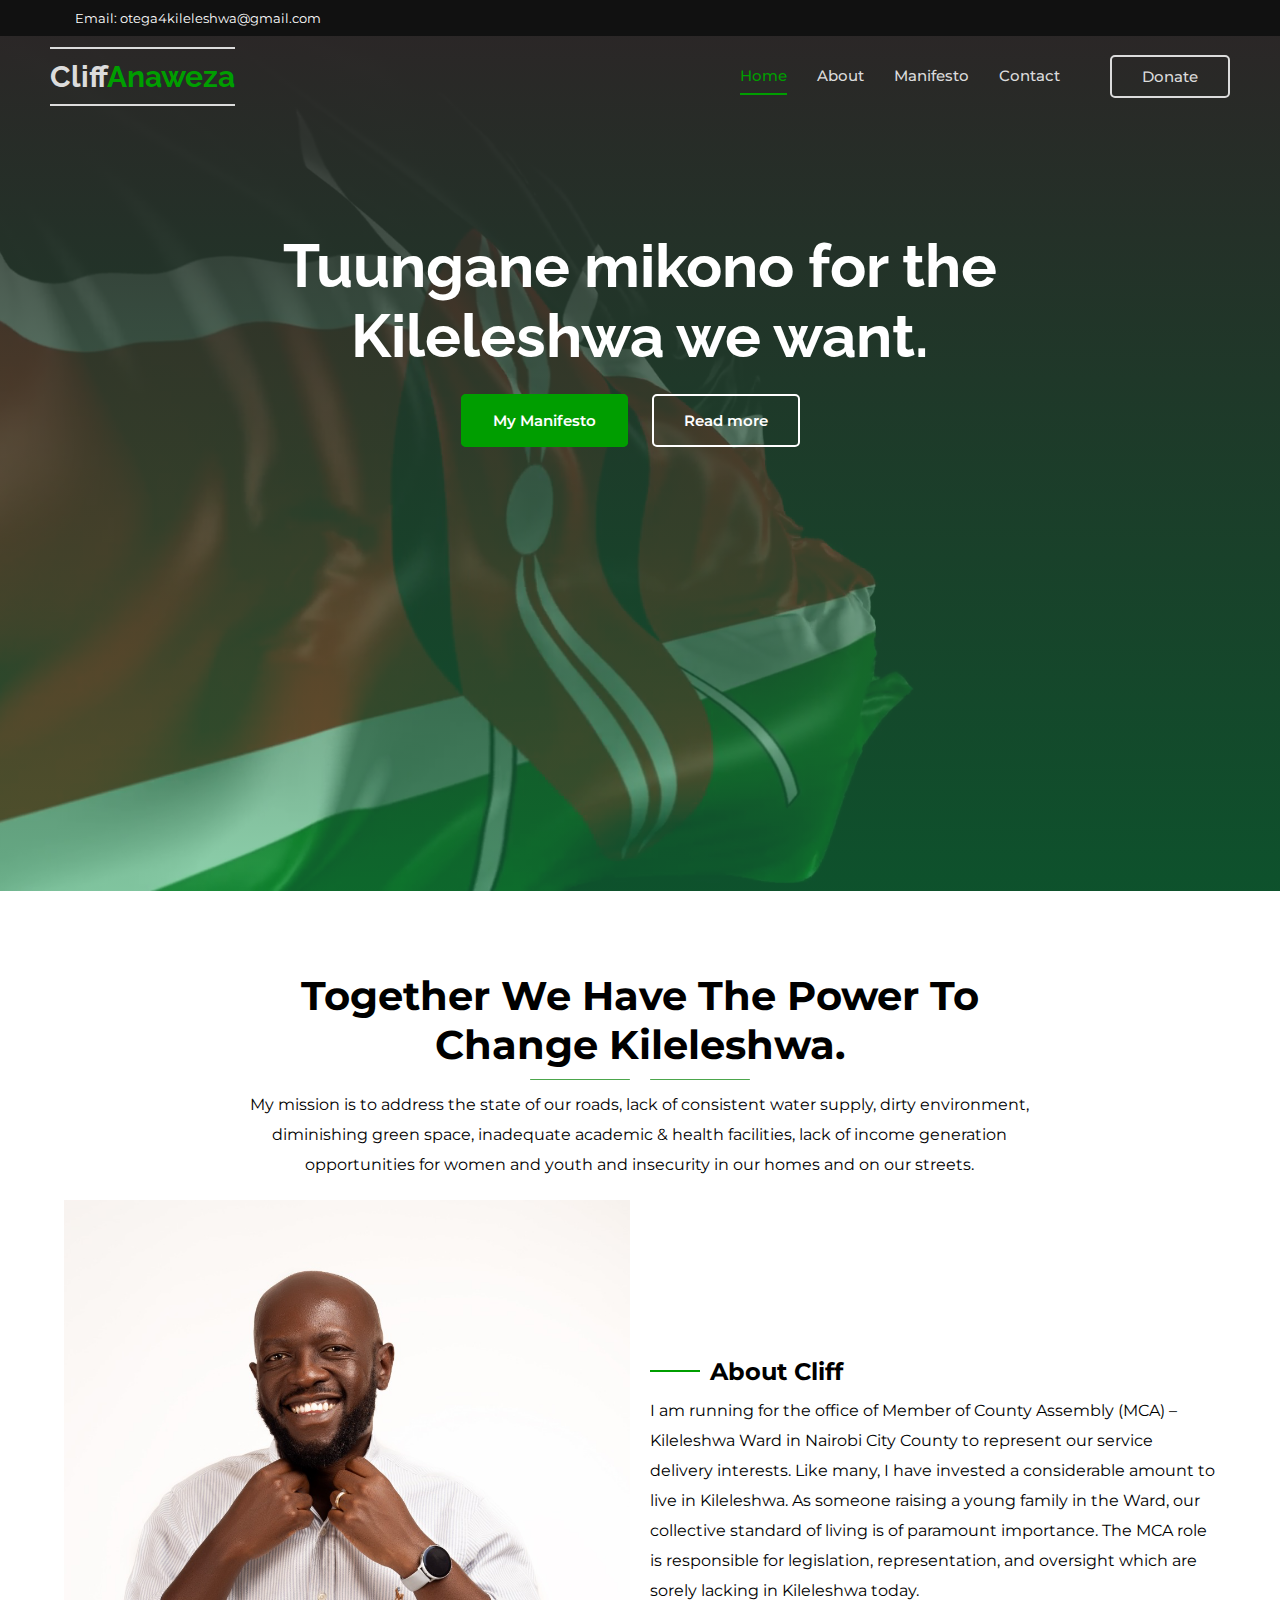
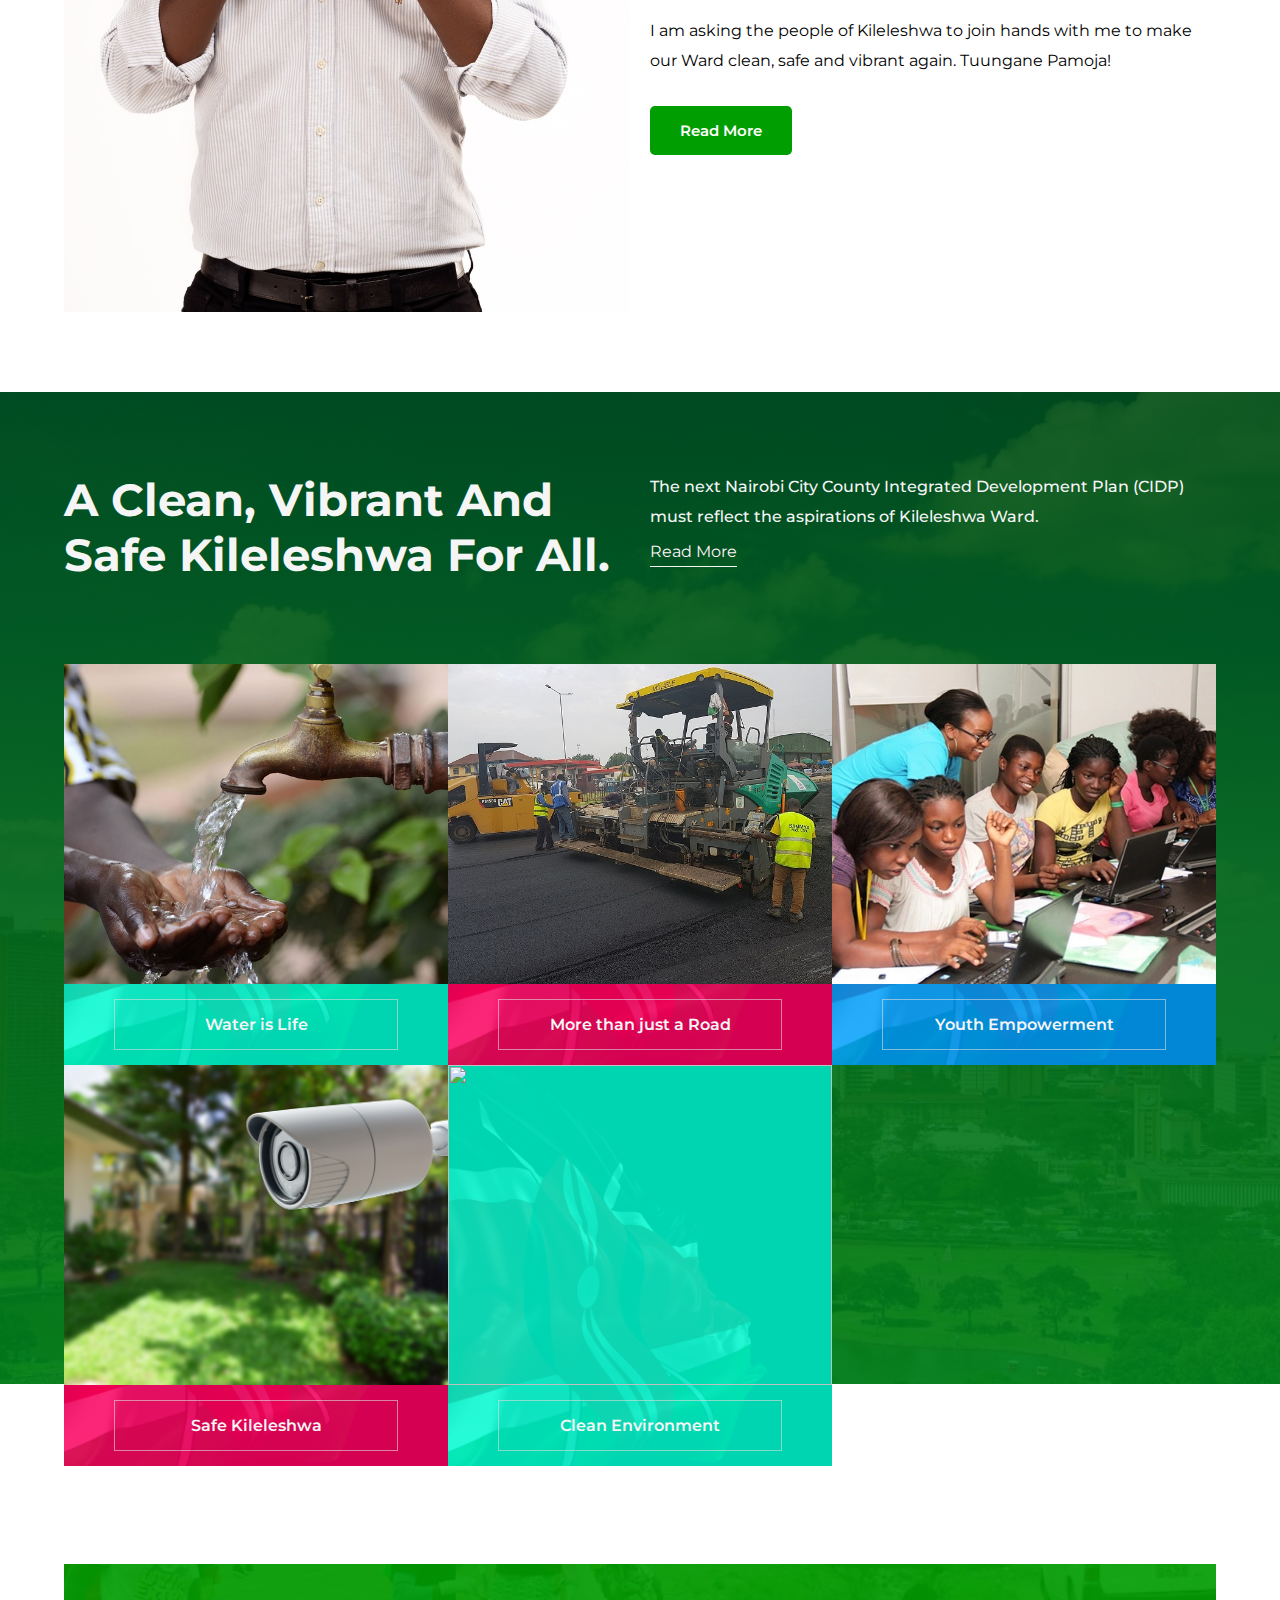
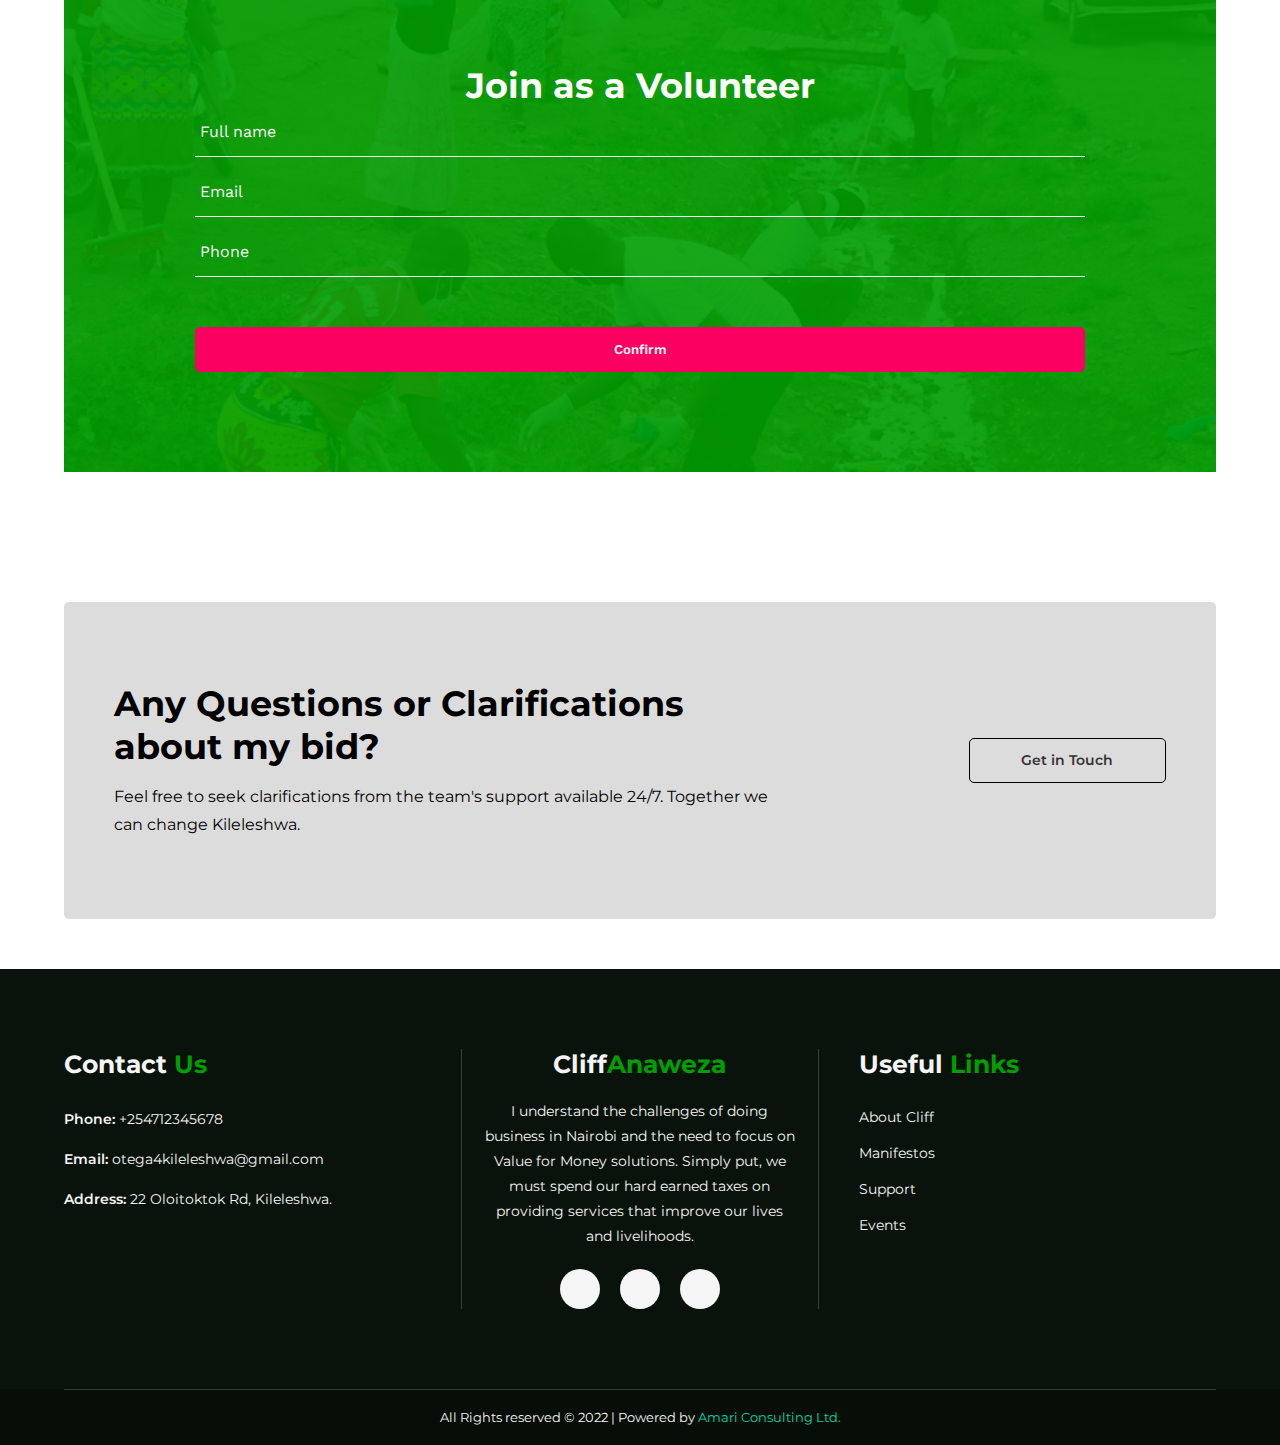
==== commit ca046fa5: "Corrections" ====
--- a/index.html
+++ b/index.html
@@ -12,19 +12,19 @@
        <div class="topbar">
               <div class="left-content">
                      <div class="hotline">
-                            <span><i class="uil uil-phone"></i></span>
-                            <p>Hotline: +254712345678</p>
+                            <!-- <span><i class="uil uil-phone"></i></span>
+                            <p>Hotline: +254712345678</p> -->
                      </div>
                      <div class="email">
                             <span><i class="uil uil-envelope"></i></span>
-                            <p>Email: cliffanaweza@gmail.com</p>
+                            <p>Email: otega4kileleshwa@gmail.com</p>
                      </div>
               </div>
               <div class="right-content">
                      <ul>
-                          <li><a href=""><i class="uil uil-facebook-f"></i></a></li>
-                          <li><a href=""><i class="uil uil-twitter"></i></a></li>
-                          <li><a href=""><i class="uil uil-instagram"></i></a></li>
+                          <li><a href="https://www.facebook.com/profile.php?id=100068538072119"><i class="uil uil-facebook-f"></i></a></li>
+                          <li><a href="https://twitter.com/cliffotega"><i class="uil uil-twitter"></i></a></li>
+                          <li><a href="https://www.instagram.com/cliffotega/"><i class="uil uil-instagram"></i></a></li>
                      </ul>
               </div>
        </div>
@@ -52,7 +52,7 @@
                             <li class="active"><a href="">Home</a></li>
                             <li><a href="about.html">About</a></li>
                             <li><a href="manifestos.html">Manifesto</a></li>
-                            <li><a href="events.html">Events</a></li>
+                            <!-- <li><a href="events.html">Events</a></li> -->
                             <li><a href="contact.html">Contact</a></li>
 
                         </ul>
@@ -80,9 +80,9 @@
                               </div>
 
                         </div>
-                        <div class="content-column-image">
-                            <img src="src/cliff-photo.jpeg" alt="">
-                        </div>
+                        <!-- <div class="content-column-image">
+                            <img src="src/cliff-photo.jpeg" alt=""> 
+                        </div> -->
                     </div>
             </div>
        </div>
@@ -100,7 +100,7 @@
                     </div>
                     <div class="intro-content-row">
                            <div class="image-column">
-                                  <img src="src/cliff-2.png" alt="">
+                                  <img src="src/cliff-photo.jpeg" alt="">
                            </div>
                            <div class="description-column">
                                   <div class="description-column-inner">
@@ -130,7 +130,7 @@
                                           Development Plan (CIDP) must reflect the
                                           aspirations of Kileleshwa Ward.</p>
                                      <div class="btn-side">
-                                            <a href="">Read More <span><i class="uil uil-arrow-right"></i></span></a>
+                                            <a href="manifestos.html">Read More <span><i class="uil uil-arrow-right"></i></span></a>
                                      </div>
                              </div>
                       </div>
@@ -159,13 +159,29 @@
                                           <a href="manifestos.html">Youth Empowerment</a>
                                    </div>
                             </div>
+                            <div class="manifesto-column">
+                                   <div class="manifesto-image">
+                                          <img src="src/manifesto-4.jpg" alt="">
+                                   </div>
+                                   <div class="manifesto-title">
+                                          <a href="manifestos.html">Safe Kileleshwa</a>
+                                   </div>
+                            </div>
+                            <div class="manifesto-column">
+                                   <div class="manifesto-image">
+                                          <img src="src/manifesto-5v2.jpg" alt="">
+                                   </div>
+                                   <div class="manifesto-title">
+                                          <a href="manifestos.html">Clean Environment</a>
+                                   </div>
+                            </div>
                       </div>
               </div>
        </section>
        <section id="events">
               <div class="inner-row">
                      <div class="events-content-row">
-                            <div class="events-column">
+                            <!-- <div class="events-column">
                                    <div class="events-intro">
                                           <h4>Our Events</h4>
                                           <h1>Join upcoming Events & Campains</h1>
@@ -206,7 +222,7 @@
                                                  <p>Lorem ipsum dolor sit, amet consectetur adipisicing elit. Quia fugit reiciendis nesciunt laborum! Labore praesentium dolores nam, est culpa totam laudantium minima error quaerat.</p>
                                           </div>
                                    </div>
-                            </div>
+                            </div> -->
 
                             <div class="volunteer-section">
                                   <div class="volunteer-inner">
--- a/Css/home.css
+++ b/Css/home.css
@@ -7,7 +7,7 @@
 }
 body{
     font-family: "Montserrat";
-    background:rgb(247, 255, 251);
+    background:#fff;
 }
 ul{
     list-style: none;
@@ -253,14 +253,17 @@
     width:90%;
     margin:auto;
     display:grid;
-    grid-template-columns: repeat(2,1fr);
+    grid-template-columns: repeat(1,1fr);
 }
 .landing-content .content-column{
-    display:flex;
-    align-items: center;
+    display:block;
+    text-align: center;
+    margin-top:10%;
 }
 .landing-content .content-column h1{
     font-size:60px;
+    width:70%;
+    margin:auto;
     font-family: "Raleway";
     color:rgb(255, 255, 255);
 }
@@ -509,6 +512,7 @@
 }
 #intro{
     padding:80px 0;
+    background:rgb(255, 255, 255);
 }
 .inner-row{
     width:90%;
@@ -554,6 +558,7 @@
     display: grid;
     grid-template-columns: repeat(2,1fr);
     margin-top: 20px;
+    gap:20px;
 }
 .intro-content-row .image-column{
     text-align: center;
@@ -721,7 +726,16 @@
     background-size: cover;
     background-position: center;
 }
-
+.manifesto-column:nth-child(4){
+    background: linear-gradient(rgba(250, 0, 96, 0.85),rgba(250, 0, 96, 0.85)), url("../src/flag.png") no-repeat;
+    background-size: cover;
+    background-position: center;
+}
+.manifesto-column:nth-child(5){
+    background: linear-gradient(rgba(0, 250, 208, 0.85),rgba(0, 250, 208, 0.85)), url("../src/flag.png") no-repeat;
+    background-size: cover;
+    background-position: center;
+}
 .manifesto-column:hover .manifesto-image img{
     transform:scale(1.05);
     -webkit-transform:scale(1.05);
@@ -757,7 +771,7 @@
 .events-content-row{
     margin-top:100px;
     display:grid;
-    grid-template-columns: repeat(3,1fr);
+    grid-template-columns: repeat(1,1fr);
     gap:50px;
 }
 .events-intro h4{
@@ -767,9 +781,9 @@
     font-size:45px;
     margin-bottom: 30px;
 }
-.events-content-row .events-column{
+/* .events-content-row .events-column{
     grid-column: 1/3;
-}
+} */
 .event-moja{
     display:flex;
     gap:30px;
@@ -826,20 +840,28 @@
 }
 
 .volunteer-section{
-    padding:40px 20px;
+    padding:100px 20px;
     background:linear-gradient(rgba(0, 158, 0, 0.9),rgba(0,158,0,0.9)), url("../src/event-3.jpg") no-repeat;
     background-size: cover;
     background-position: center;
     display:flex;
     align-items: center;
     justify-content: center;
+
+}
+.volunteer-section .volunteer-inner{
+    width:80%;
 }
 .volunteer-section h3{
-    font-size:25px;
+    font-size:35px;
     color:white;
+    text-align: center;
 }
 .volunteer-section .form-row{
     margin-bottom: 10px;
+}
+.volunteer-section ::placeholder{
+    color:whitesmoke;
 }
 .form-row .form-control{
     width:100%;
